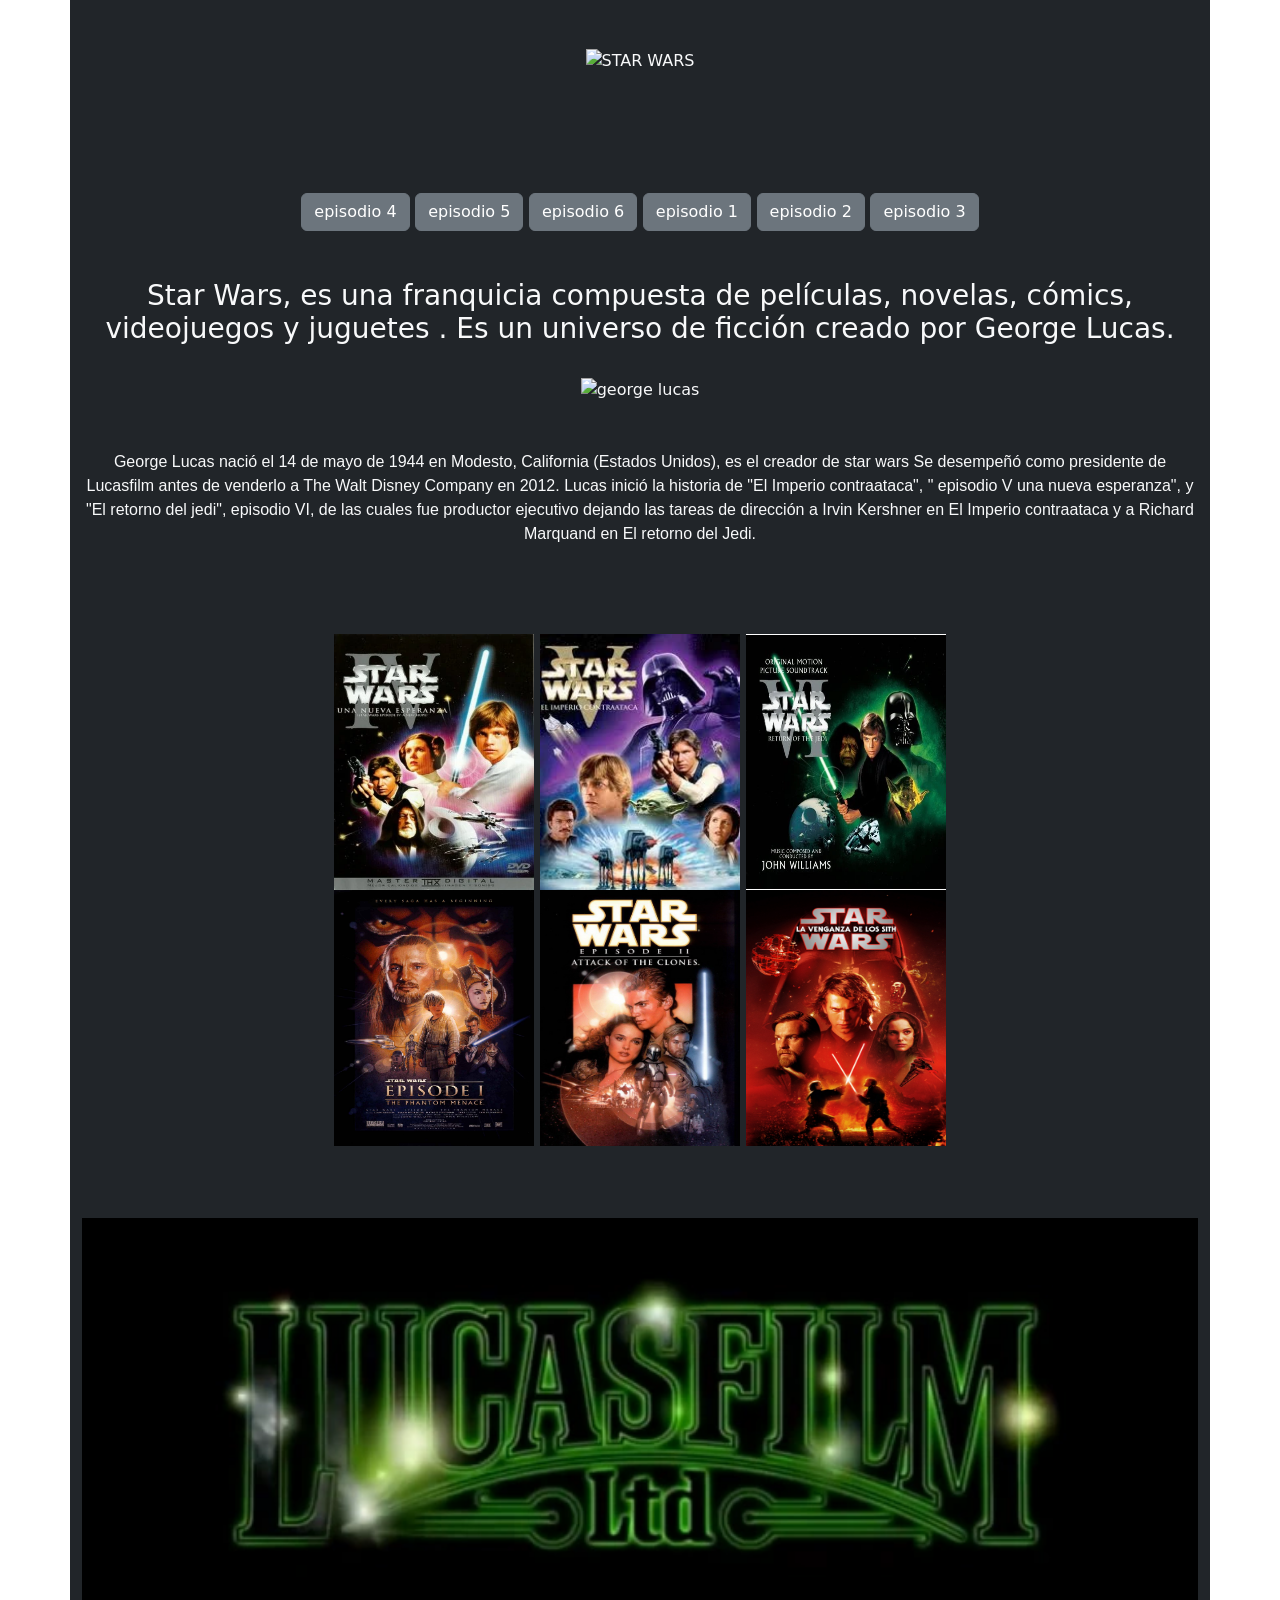
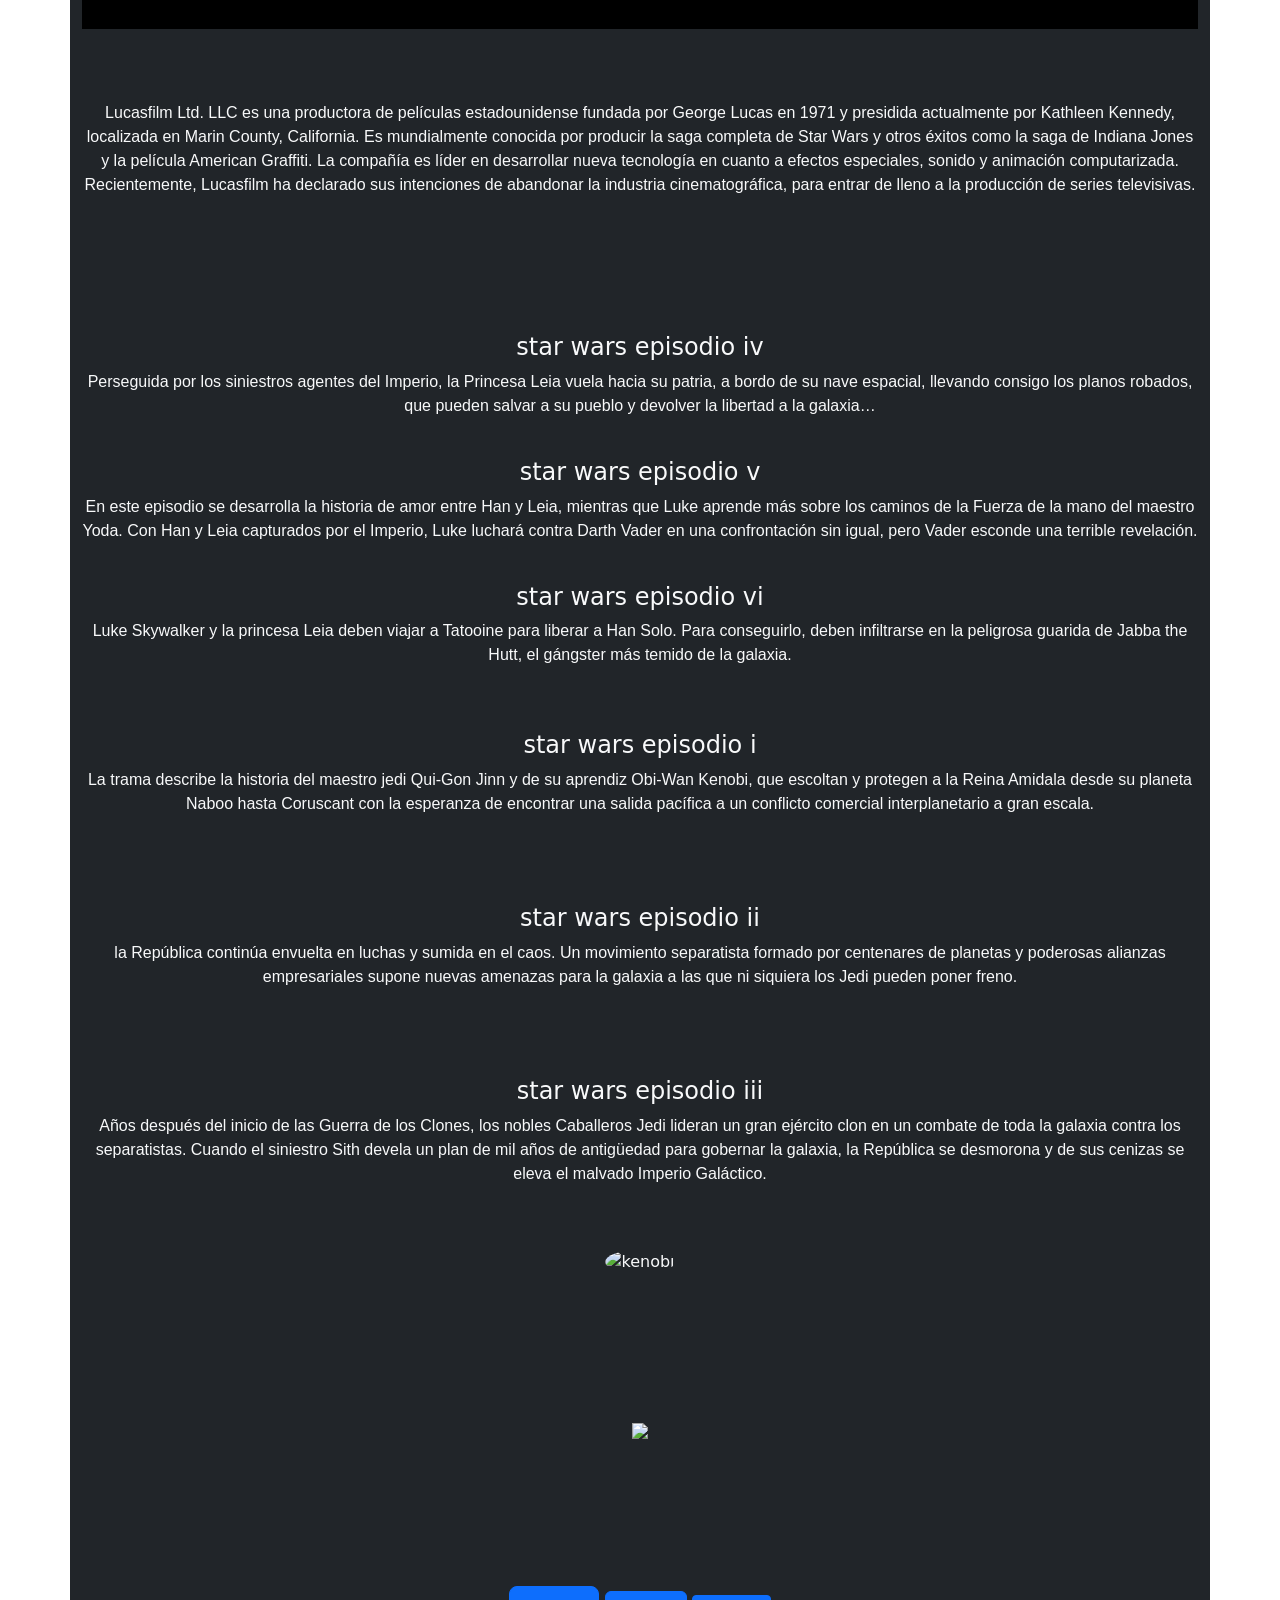
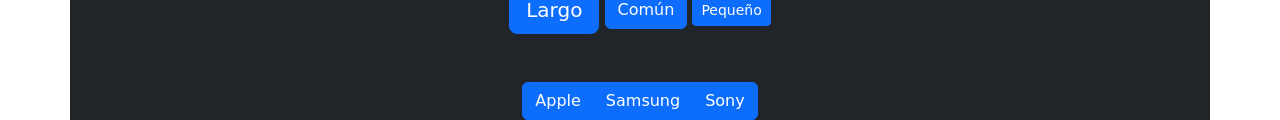
==== index.html @ 538a43fc "agregue html" ====
<!DOCTYPE html>
<html lang="en">
<head>
    <meta charset="UTF-8">
    <meta name="viewport" content="width=device-width, initial-scale=1.0">
    <title>Document</title>
    <link rel="stylesheet" href="estilos.css">
    <link href="https://cdn.jsdelivr.net/npm/bootstrap@5.2.0/dist/css/bootstrap.min.css" rel="stylesheet"
integrity="sha384-gH2yIJqKdNHPEq0n4Mqa/HGKIhSkIHeL5AyhkYV8i59U5AR6csBvApHHNl/vI1Bx" crossorigin="anonymous">
<meta name="viewport" content="width=device-width, initial-scale=1">
</head>
<body>
<div class="container pt-5 bg-dark text-light text-center">
   
<img src="https://upload.wikimedia.org/wikipedia/commons/thumb/6/6c/Star_Wars_Logo.svg/1024px-Star_Wars_Logo.svg.png" 
class="img-fluid" alt="STAR WARS" >
<br>
<br>
<br>
<br>
<br>
<br>

<b >
    <button type="button" class="btn btn-secondary">episodio 4</button>
    <button type="button" class="btn btn-secondary">episodio 5</button>
    <button type="button" class="btn btn-secondary">episodio 6</button>
    <button type="button" class="btn btn-secondary">episodio 1</button>
    <button type="button" class="btn btn-secondary">episodio 2</button>
    <button type="button" class="btn btn-secondary">episodio 3</button>
</b>
<br>
<br>
<br>

<h3 >Star Wars, es una franquicia compuesta de películas, novelas, cómics, videojuegos y juguetes . Es un universo de ficción creado por George Lucas.</h3>
<br>      
<img src="https://culturageek.com.ar/wp-content/uploads/2020/11/Star-Wars-Lucas.jpg "
       width="90%" alt="george lucas">
<br>
<br>
<br>
<p > George Lucas nació el 14 de mayo de 1944 en Modesto, California (Estados Unidos),
           es el creador de star wars Se desempeñó como presidente
             de Lucasfilm antes de venderlo a The Walt Disney Company en 2012.
             Lucas inició la historia de "El Imperio contraataca", "
             episodio V una nueva esperanza", 
             y "El retorno del jedi", episodio VI, de las cuales fue productor ejecutivo
              dejando las tareas de dirección a Irvin Kershner en El Imperio contraataca 
              y a Richard Marquand en El retorno del Jedi.    
</p>
       
       
<br>
<br>
<br>

<b>
<img src="img/episodio 4.webp"  height="256px"  width="200px" alt="">
   <img src="img/episodio 5.webp" height="256px" width="200px" alt="episodio 5">
   <img src="img/episodio 6.webp" height="256px" width="200px" alt="episodio 6">
   <br>
   <img src="img/episodio 1.jpg" height="256px" width="200px" alt="episodio 1">
   <img src="img/episodio 2.jpg" height="256px" width="200px" alt="episodio 2">
   <img src="img/episodio 3.jpg" height="256px" width="200px" alt="episodio 3">
</b>
<br>
<br>
<br>

<br>
<img src="img/Lucasfilm_logo.webp" width="100%" alt="">
<br> <br> <br> <br> 
<p>Lucasfilm Ltd. LLC es una productora de películas estadounidense fundada por George Lucas en 1971 y presidida actualmente por Kathleen Kennedy, localizada en Marin County, California.

    Es mundialmente conocida por producir la saga completa de Star Wars y otros éxitos como la saga de Indiana Jones y la película American Graffiti.
    
    La compañía es líder en desarrollar nueva tecnología en cuanto a efectos especiales, sonido y animación computarizada.
    
    Recientemente, Lucasfilm ha declarado sus intenciones de abandonar la industria cinematográfica, para entrar de lleno a la producción de series televisivas.</p>
<br>
<br>

<br>
<br>
<br>
<h4>star wars episodio iv </h4>
<p> Perseguida por los siniestros agentes del Imperio, la Princesa Leia vuela hacia su patria, a bordo de su nave espacial, llevando consigo los planos robados, que pueden salvar a su pueblo y devolver la libertad a la galaxia… </p>
<br>
<h4>star wars episodio v</h4>
<p>En este episodio se desarrolla la historia de amor entre Han y Leia, mientras que Luke aprende más sobre los caminos de la Fuerza de la mano del maestro Yoda. Con Han y Leia capturados por el Imperio, Luke luchará contra Darth Vader en una confrontación sin igual, pero Vader esconde una terrible revelación.</p>
<br>
<h4>star wars episodio vi</h4>
<p>Luke Skywalker y la princesa Leia deben viajar a Tatooine para liberar a Han Solo. Para conseguirlo, deben infiltrarse en la peligrosa guarida de Jabba the Hutt, el gángster más temido de la galaxia.</p>
<br>
<br>
<h4>star wars episodio i</h4>
<p>La trama describe la historia del maestro jedi Qui-Gon Jinn y de su aprendiz Obi-Wan Kenobi, que escoltan y protegen a la Reina Amidala desde su planeta Naboo hasta Coruscant con la esperanza de encontrar una salida pacífica a un conflicto comercial interplanetario a gran escala.</p>
<br>
<br><br>
<h4>star wars episodio ii</h4>
<p>la República continúa envuelta en luchas y sumida en el caos. Un movimiento separatista formado por centenares de planetas y poderosas alianzas empresariales supone nuevas amenazas para la galaxia a las que ni siquiera los Jedi pueden poner freno.</p>
<br>
<br>
<br>
<h4>star wars episodio iii</h4>
<p>Años después del inicio de las Guerra de los Clones, los nobles Caballeros Jedi lideran un gran ejército clon en un combate de toda la galaxia contra los separatistas. Cuando el siniestro Sith devela un plan 
    de mil años de antigüedad para gobernar la galaxia, la República se desmorona y 
    de sus cenizas se eleva el malvado Imperio Galáctico.</p>
<br>
<br>
    <img src="https://img.asmedia.epimg.net/resizer/CPE68kBPuXF8k59iq135FjLdz0k=/644x0/cloudfront-eu-central-1.images.arcpublishing.com/diarioas/JWBGFASIPNOLJABVIVOTERIE7E.jpg"
     class="rounded-circle" width="80%"
alt=" kenobi">
<br>
<br><br>
<br>
<br>
<br>

<br>
<img src="https://depor.com/resizer/RGHXpBo6i4GTKx8k5a6X6E4cIr0=/580x330/smart/filters:format(jpeg):quality(90)/cloudfront-us-east-1.images.arcpublishing.com/elcomercio/Z5REFXCPWNCW7GRJL2CXRNKWEE.jpg"
class="img-fluid">
<br>
<br>
<br>
<br>


<br>
<br>
<br>
<button type="button" class="btn btn-primary btn-lg">Largo</button>
<button type="button" class="btn btn-primary">Común</button>
<button type="button" class="btn btn-primary btn-sm">Pequeño</button>
<br>
<br>
<br>

<div class="btn-group">
    <button type="button" class="btn btn-primary">Apple</button>
    <button type="button" class="btn btn-primary">Samsung</button>
    <button type="button" class="btn btn-primary">Sony</button>
    </div>
</div>
<script src="https://cdn.jsdelivr.net/npm/bootstrap@5.2.0/dist/js/bootstrap.bundle.min.js"
integrity="sha384-A3rJD856KowSb7dwlZdYEkO39Gagi7vIsF0jrRAoQmDKKtQBHUuLZ9AsSv4jD4Xa" crossorigin="anonymous"></script>
</body>
</html>
---- estilos.css ----
p{
    font-size: 16px;
    font-family: 'Lucida Sans', 'Lucida Sans Regular', 'Lucida Grande', 'Lucida Sans Unicode', Geneva, Verdana, sans-serif;
}
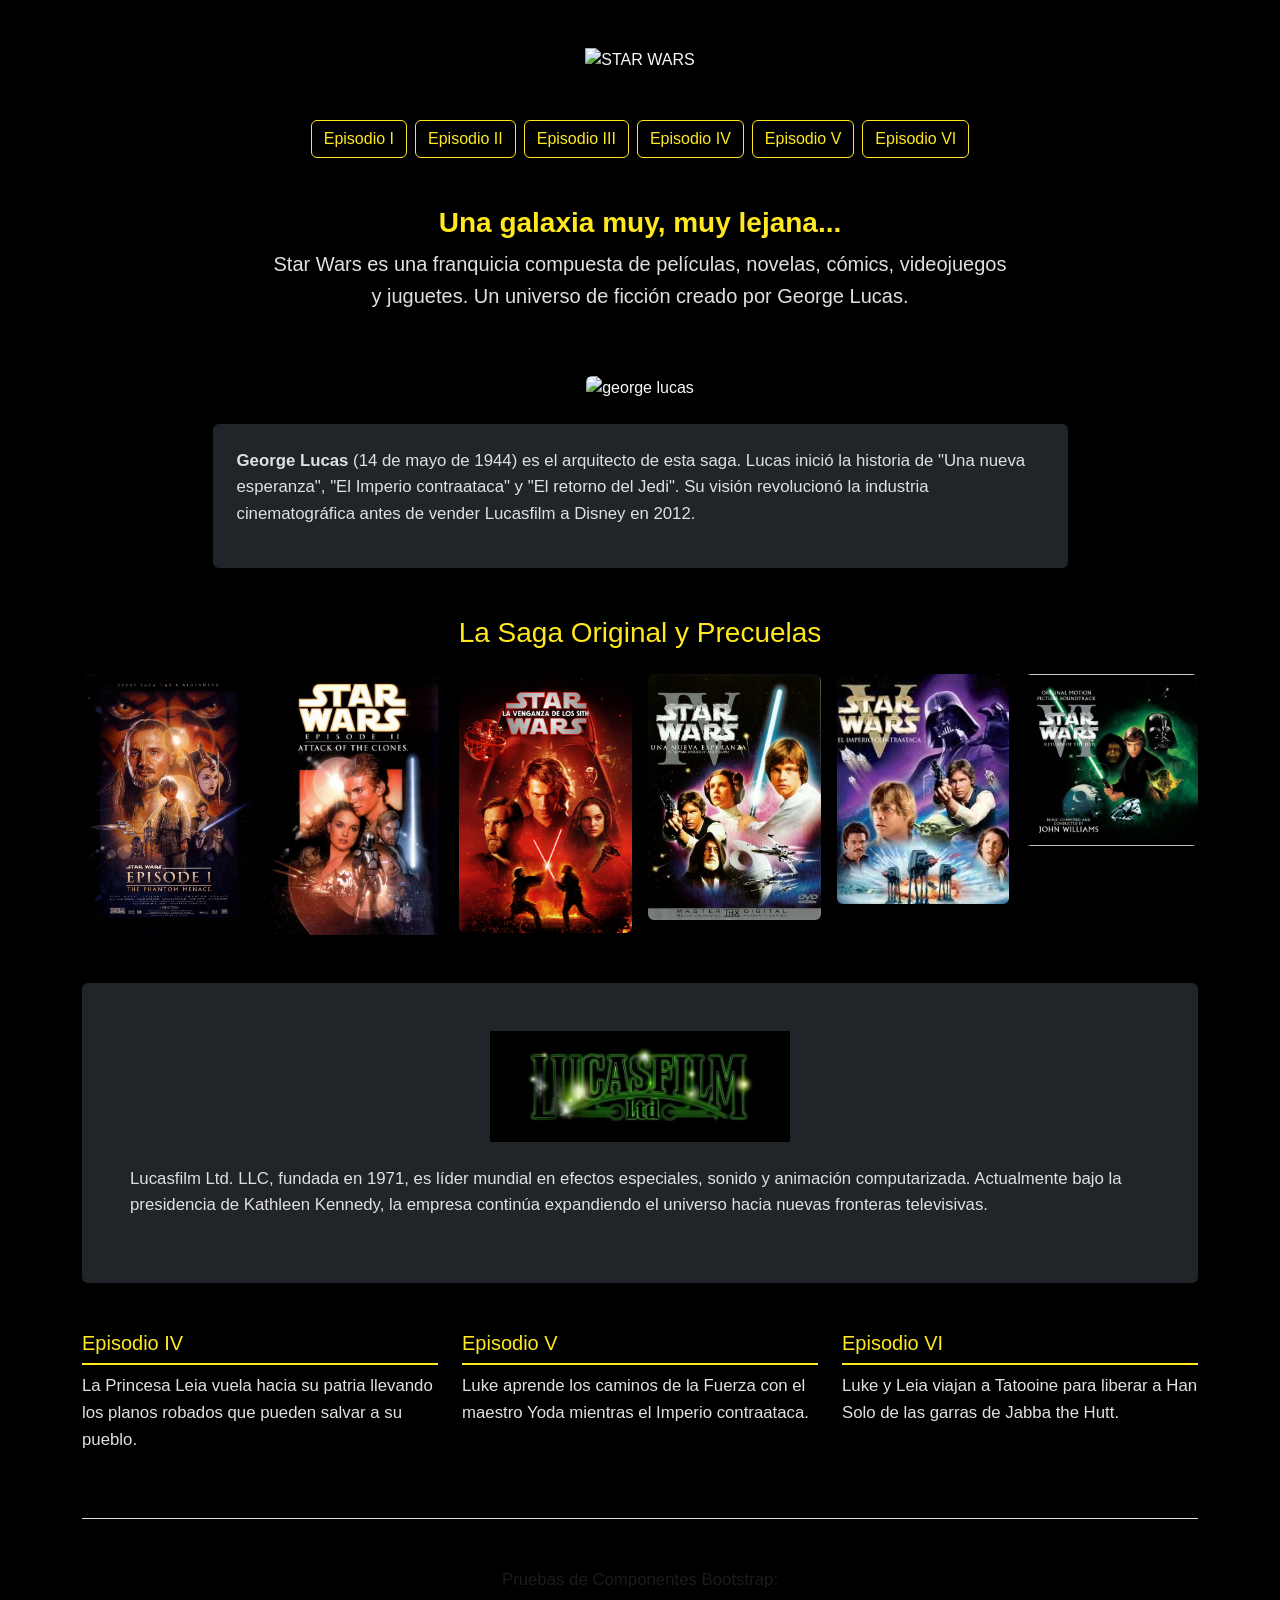
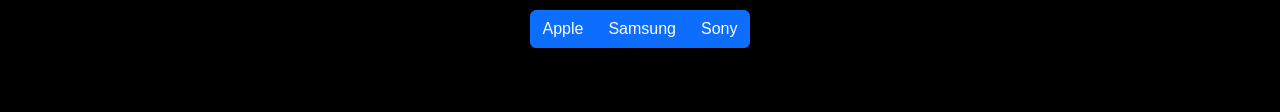
==== commit 3f691e32: "Update index.html" ====
--- a/index.html
+++ b/index.html
@@ -1,149 +1,84 @@
 <!DOCTYPE html>
-<html lang="en">
+<html lang="es">
 <head>
     <meta charset="UTF-8">
     <meta name="viewport" content="width=device-width, initial-scale=1.0">
-    <title>Document</title>
+    <title>Star Wars Fan Page - Oviri Alegbe</title>
+    <link href="https://cdn.jsdelivr.net/npm/bootstrap@5.2.0/dist/css/bootstrap.min.css" rel="stylesheet" integrity="sha384-gH2yIJqKdNHPEq0n4Mqa/HGKIhSkIHeL5AyhkYV8i59U5AR6csBvApHHNl/vI1Bx" crossorigin="anonymous">
     <link rel="stylesheet" href="estilos.css">
-    <link href="https://cdn.jsdelivr.net/npm/bootstrap@5.2.0/dist/css/bootstrap.min.css" rel="stylesheet"
-integrity="sha384-gH2yIJqKdNHPEq0n4Mqa/HGKIhSkIHeL5AyhkYV8i59U5AR6csBvApHHNl/vI1Bx" crossorigin="anonymous">
-<meta name="viewport" content="width=device-width, initial-scale=1">
 </head>
-<body>
-<div class="container pt-5 bg-dark text-light text-center">
-   
-<img src="https://upload.wikimedia.org/wikipedia/commons/thumb/6/6c/Star_Wars_Logo.svg/1024px-Star_Wars_Logo.svg.png" 
-class="img-fluid" alt="STAR WARS" >
-<br>
-<br>
-<br>
-<br>
-<br>
-<br>
+<body class="bg-black text-light">
 
-<b >
-    <button type="button" class="btn btn-secondary">episodio 4</button>
-    <button type="button" class="btn btn-secondary">episodio 5</button>
-    <button type="button" class="btn btn-secondary">episodio 6</button>
-    <button type="button" class="btn btn-secondary">episodio 1</button>
-    <button type="button" class="btn btn-secondary">episodio 2</button>
-    <button type="button" class="btn btn-secondary">episodio 3</button>
-</b>
-<br>
-<br>
-<br>
+<div class="container py-5 text-center">
+    <img src="https://upload.wikimedia.org/wikipedia/commons/thumb/6/6c/Star_Wars_Logo.svg/1024px-Star_Wars_Logo.svg.png" 
+         class="img-fluid mb-5" alt="STAR WARS" style="max-height: 200px;">
 
-<h3 >Star Wars, es una franquicia compuesta de películas, novelas, cómics, videojuegos y juguetes . Es un universo de ficción creado por George Lucas.</h3>
-<br>      
-<img src="https://culturageek.com.ar/wp-content/uploads/2020/11/Star-Wars-Lucas.jpg "
-       width="90%" alt="george lucas">
-<br>
-<br>
-<br>
-<p > George Lucas nació el 14 de mayo de 1944 en Modesto, California (Estados Unidos),
-           es el creador de star wars Se desempeñó como presidente
-             de Lucasfilm antes de venderlo a The Walt Disney Company en 2012.
-             Lucas inició la historia de "El Imperio contraataca", "
-             episodio V una nueva esperanza", 
-             y "El retorno del jedi", episodio VI, de las cuales fue productor ejecutivo
-              dejando las tareas de dirección a Irvin Kershner en El Imperio contraataca 
-              y a Richard Marquand en El retorno del Jedi.    
-</p>
-       
-       
-<br>
-<br>
-<br>
+    <div class="d-flex flex-wrap justify-content-center gap-2 mb-5">
+        <button type="button" class="btn btn-outline-warning">Episodio I</button>
+        <button type="button" class="btn btn-outline-warning">Episodio II</button>
+        <button type="button" class="btn btn-outline-warning">Episodio III</button>
+        <button type="button" class="btn btn-outline-warning">Episodio IV</button>
+        <button type="button" class="btn btn-outline-warning">Episodio V</button>
+        <button type="button" class="btn btn-outline-warning">Episodio VI</button>
+    </div>
 
-<b>
-<img src="img/episodio 4.webp"  height="256px"  width="200px" alt="">
-   <img src="img/episodio 5.webp" height="256px" width="200px" alt="episodio 5">
-   <img src="img/episodio 6.webp" height="256px" width="200px" alt="episodio 6">
-   <br>
-   <img src="img/episodio 1.jpg" height="256px" width="200px" alt="episodio 1">
-   <img src="img/episodio 2.jpg" height="256px" width="200px" alt="episodio 2">
-   <img src="img/episodio 3.jpg" height="256px" width="200px" alt="episodio 3">
-</b>
-<br>
-<br>
-<br>
+    <div class="row justify-content-center mb-5">
+        <div class="col-md-8">
+            <h3 class="fw-bold text-warning">Una galaxia muy, muy lejana...</h3>
+            <p class="lead">Star Wars es una franquicia compuesta de películas, novelas, cómics, videojuegos y juguetes. Un universo de ficción creado por George Lucas.</p>
+        </div>
+    </div>
 
-<br>
-<img src="img/Lucasfilm_logo.webp" width="100%" alt="">
-<br> <br> <br> <br> 
-<p>Lucasfilm Ltd. LLC es una productora de películas estadounidense fundada por George Lucas en 1971 y presidida actualmente por Kathleen Kennedy, localizada en Marin County, California.
+    <div class="mb-5">
+        <img src="https://culturageek.com.ar/wp-content/uploads/2020/11/Star-Wars-Lucas.jpg" 
+             class="img-fluid rounded shadow-lg mb-4" style="width: 80%;" alt="george lucas">
+        <div class="row justify-content-center">
+            <div class="col-md-9 text-start bg-dark p-4 rounded">
+                <p><strong>George Lucas</strong> (14 de mayo de 1944) es el arquitecto de esta saga. Lucas inició la historia de "Una nueva esperanza", "El Imperio contraataca" y "El retorno del Jedi". Su visión revolucionó la industria cinematográfica antes de vender Lucasfilm a Disney en 2012.</p>
+            </div>
+        </div>
+    </div>
 
-    Es mundialmente conocida por producir la saga completa de Star Wars y otros éxitos como la saga de Indiana Jones y la película American Graffiti.
-    
-    La compañía es líder en desarrollar nueva tecnología en cuanto a efectos especiales, sonido y animación computarizada.
-    
-    Recientemente, Lucasfilm ha declarado sus intenciones de abandonar la industria cinematográfica, para entrar de lleno a la producción de series televisivas.</p>
-<br>
-<br>
+    <h3 class="text-warning mb-4">La Saga Original y Precuelas</h3>
+    <div class="row g-3 mb-5">
+        <div class="col-6 col-md-4 col-lg-2"><img src="img/episodio 1.jpg" class="img-fluid rounded" alt="Episodio 1"></div>
+        <div class="col-6 col-md-4 col-lg-2"><img src="img/episodio 2.jpg" class="img-fluid rounded" alt="Episodio 2"></div>
+        <div class="col-6 col-md-4 col-lg-2"><img src="img/episodio 3.jpg" class="img-fluid rounded" alt="Episodio 3"></div>
+        <div class="col-6 col-md-4 col-lg-2"><img src="img/episodio 4.webp" class="img-fluid rounded" alt="Episodio 4"></div>
+        <div class="col-6 col-md-4 col-lg-2"><img src="img/episodio 5.webp" class="img-fluid rounded" alt="Episodio 5"></div>
+        <div class="col-6 col-md-4 col-lg-2"><img src="img/episodio 6.webp" class="img-fluid rounded" alt="Episodio 6"></div>
+    </div>
 
-<br>
-<br>
-<br>
-<h4>star wars episodio iv </h4>
-<p> Perseguida por los siniestros agentes del Imperio, la Princesa Leia vuela hacia su patria, a bordo de su nave espacial, llevando consigo los planos robados, que pueden salvar a su pueblo y devolver la libertad a la galaxia… </p>
-<br>
-<h4>star wars episodio v</h4>
-<p>En este episodio se desarrolla la historia de amor entre Han y Leia, mientras que Luke aprende más sobre los caminos de la Fuerza de la mano del maestro Yoda. Con Han y Leia capturados por el Imperio, Luke luchará contra Darth Vader en una confrontación sin igual, pero Vader esconde una terrible revelación.</p>
-<br>
-<h4>star wars episodio vi</h4>
-<p>Luke Skywalker y la princesa Leia deben viajar a Tatooine para liberar a Han Solo. Para conseguirlo, deben infiltrarse en la peligrosa guarida de Jabba the Hutt, el gángster más temido de la galaxia.</p>
-<br>
-<br>
-<h4>star wars episodio i</h4>
-<p>La trama describe la historia del maestro jedi Qui-Gon Jinn y de su aprendiz Obi-Wan Kenobi, que escoltan y protegen a la Reina Amidala desde su planeta Naboo hasta Coruscant con la esperanza de encontrar una salida pacífica a un conflicto comercial interplanetario a gran escala.</p>
-<br>
-<br><br>
-<h4>star wars episodio ii</h4>
-<p>la República continúa envuelta en luchas y sumida en el caos. Un movimiento separatista formado por centenares de planetas y poderosas alianzas empresariales supone nuevas amenazas para la galaxia a las que ni siquiera los Jedi pueden poner freno.</p>
-<br>
-<br>
-<br>
-<h4>star wars episodio iii</h4>
-<p>Años después del inicio de las Guerra de los Clones, los nobles Caballeros Jedi lideran un gran ejército clon en un combate de toda la galaxia contra los separatistas. Cuando el siniestro Sith devela un plan 
-    de mil años de antigüedad para gobernar la galaxia, la República se desmorona y 
-    de sus cenizas se eleva el malvado Imperio Galáctico.</p>
-<br>
-<br>
-    <img src="https://img.asmedia.epimg.net/resizer/CPE68kBPuXF8k59iq135FjLdz0k=/644x0/cloudfront-eu-central-1.images.arcpublishing.com/diarioas/JWBGFASIPNOLJABVIVOTERIE7E.jpg"
-     class="rounded-circle" width="80%"
-alt=" kenobi">
-<br>
-<br><br>
-<br>
-<br>
-<br>
+    <div class="bg-dark p-5 rounded mb-5">
+        <img src="img/Lucasfilm_logo.webp" class="img-fluid mb-4" style="max-width: 300px;" alt="Lucasfilm">
+        <p class="text-start">Lucasfilm Ltd. LLC, fundada en 1971, es líder mundial en efectos especiales, sonido y animación computarizada. Actualmente bajo la presidencia de Kathleen Kennedy, la empresa continúa expandiendo el universo hacia nuevas fronteras televisivas.</p>
+    </div>
 
-<br>
-<img src="https://depor.com/resizer/RGHXpBo6i4GTKx8k5a6X6E4cIr0=/580x330/smart/filters:format(jpeg):quality(90)/cloudfront-us-east-1.images.arcpublishing.com/elcomercio/Z5REFXCPWNCW7GRJL2CXRNKWEE.jpg"
-class="img-fluid">
-<br>
-<br>
-<br>
-<br>
+    <div class="row text-start g-4 mb-5">
+        <div class="col-md-4">
+            <h5 class="text-warning border-bottom pb-2">Episodio IV</h5>
+            <p>La Princesa Leia vuela hacia su patria llevando los planos robados que pueden salvar a su pueblo.</p>
+        </div>
+        <div class="col-md-4">
+            <h5 class="text-warning border-bottom pb-2">Episodio V</h5>
+            <p>Luke aprende los caminos de la Fuerza con el maestro Yoda mientras el Imperio contraataca.</p>
+        </div>
+        <div class="col-md-4">
+            <h5 class="text-warning border-bottom pb-2">Episodio VI</h5>
+            <p>Luke y Leia viajan a Tatooine para liberar a Han Solo de las garras de Jabba the Hutt.</p>
+        </div>
+    </div>
 
-
-<br>
-<br>
-<br>
-<button type="button" class="btn btn-primary btn-lg">Largo</button>
-<button type="button" class="btn btn-primary">Común</button>
-<button type="button" class="btn btn-primary btn-sm">Pequeño</button>
-<br>
-<br>
-<br>
-
-<div class="btn-group">
-    <button type="button" class="btn btn-primary">Apple</button>
-    <button type="button" class="btn btn-primary">Samsung</button>
-    <button type="button" class="btn btn-primary">Sony</button>
+    <div class="border-top pt-5">
+        <p class="text-muted">Pruebas de Componentes Bootstrap:</p>
+        <div class="btn-group mb-3">
+            <button type="button" class="btn btn-primary">Apple</button>
+            <button type="button" class="btn btn-primary">Samsung</button>
+            <button type="button" class="btn btn-primary">Sony</button>
+        </div>
     </div>
 </div>
-<script src="https://cdn.jsdelivr.net/npm/bootstrap@5.2.0/dist/js/bootstrap.bundle.min.js"
-integrity="sha384-A3rJD856KowSb7dwlZdYEkO39Gagi7vIsF0jrRAoQmDKKtQBHUuLZ9AsSv4jD4Xa" crossorigin="anonymous"></script>
+
+<script src="https://cdn.jsdelivr.net/npm/bootstrap@5.2.0/dist/js/bootstrap.bundle.min.js" integrity="sha384-A3rJD856KowSb7dwlZdYEkO39Gagi7vIsF0jrRAoQmDKKtQBHUuLZ9AsSv4jD4Xa" crossorigin="anonymous"></script>
 </body>
-</html>+</html>
--- a/estilos.css
+++ b/estilos.css
@@ -1,4 +1,46 @@
-p{
-    font-size: 16px;
-    font-family: 'Lucida Sans', 'Lucida Sans Regular', 'Lucida Grande', 'Lucida Sans Unicode', Geneva, Verdana, sans-serif;
-}+/* Estilos personalizados para Star Wars Fan Page */
+
+body {
+    /* Usamos un color negro puro para el fondo tipo cine */
+    background-color: #000000; 
+    color: #ffffff;
+    font-family: 'Segoe UI', Roboto, Helvetica, Arial, sans-serif;
+}
+
+p {
+    font-size: 1.05rem;
+    line-height: 1.6;
+    color: #e0e0e0;
+    /* Eliminamos la fuente Lucida Sans para usar una más moderna y legible */
+}
+
+/* Efecto para las imágenes de los posters */
+img {
+    transition: transform 0.3s ease;
+}
+
+img:hover {
+    transform: scale(1.05); /* Las imágenes se agrandan un poquito al pasar el mouse */
+    filter: brightness(1.2);
+}
+
+/* Color amarillo clásico de Star Wars para los títulos */
+.text-warning {
+    color: #ffe81f !important;
+}
+
+/* Bordes para los botones de episodios */
+.btn-outline-warning {
+    color: #ffe81f;
+    border-color: #ffe81f;
+}
+
+.btn-outline-warning:hover {
+    background-color: #ffe81f;
+    color: #000;
+}
+
+/* Separador visual */
+.border-bottom {
+    border-bottom: 2px solid #ffe81f !important;
+}
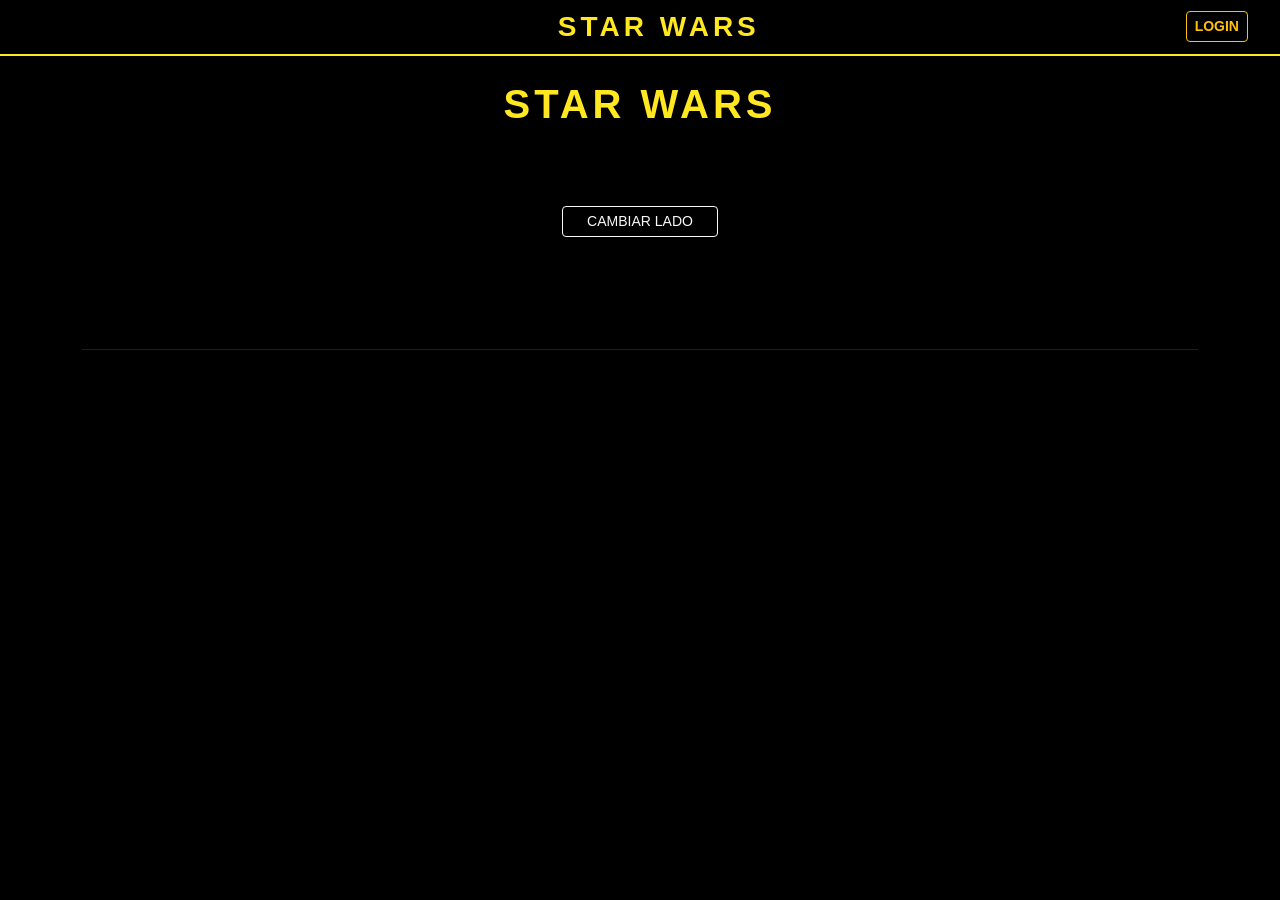
==== commit d94ef527: "Update index.html" ====
--- a/index.html
+++ b/index.html
@@ -3,82 +3,65 @@
 <head>
     <meta charset="UTF-8">
     <meta name="viewport" content="width=device-width, initial-scale=1.0">
-    <title>Star Wars Fan Page - Oviri Alegbe</title>
-    <link href="https://cdn.jsdelivr.net/npm/bootstrap@5.2.0/dist/css/bootstrap.min.css" rel="stylesheet" integrity="sha384-gH2yIJqKdNHPEq0n4Mqa/HGKIhSkIHeL5AyhkYV8i59U5AR6csBvApHHNl/vI1Bx" crossorigin="anonymous">
-    <link rel="stylesheet" href="estilos.css">
+    <title>Star Wars Project - Oviri</title>
+    <link href="https://cdn.jsdelivr.net/npm/bootstrap@5.2.0/dist/css/bootstrap.min.css" rel="stylesheet">
+    <style>
+        :root { --accent: #ffe81f; --bg: #000; }
+        body { background-color: var(--bg); color: #fff; scroll-behavior: smooth; transition: 0.8s; font-family: 'Arial', sans-serif; }
+        
+        /* TEMAS */
+        body.sith { --accent: #ff0000; box-shadow: inset 0 0 150px #600; }
+        body.jedi { --accent: #00a2ff; box-shadow: inset 0 0 150px #004; }
+        body.classic { --accent: #ffe81f; }
+
+        .navbar { border-bottom: 2px solid var(--accent); background: #000; padding: 10px 20px; }
+        .text-starwars { color: var(--accent); font-weight: bold; letter-spacing: 4px; text-transform: uppercase; }
+        
+        /* TRIÁNGULO MULTIMEDIA */
+        .grid-triangulo { display: flex; flex-direction: column; align-items: center; gap: 20px; margin-top: 30px; }
+        .fila-unica { width: 40%; min-width: 300px; }
+        .fila-doble { display: flex; gap: 20px; width: 85%; justify-content: center; flex-wrap: wrap; }
+
+        .media-box { 
+            width: 100%; aspect-ratio: 16/9; border: 2px solid var(--accent); 
+            border-radius: 12px; overflow: hidden; background: #111; cursor: pointer; transition: 0.4s;
+        }
+        .media-box img, .media-box video { width: 100%; height: 100%; object-fit: cover; }
+        
+        /* MODO PROGRAMADOR */
+        #modoProg { 
+            color: #00ff00; font-family: monospace; font-size: 0.75rem; 
+            position: fixed; bottom: 20px; left: 20px; 
+            background: rgba(0,0,0,0.8); padding: 10px; border: 1px solid #00ff00; z-index: 1000;
+        }
+
+        .btn-salir { color: #ff4444; border: none; background: none; font-size: 0.8rem; cursor: pointer; opacity: 0.5; }
+    </style>
 </head>
-<body class="bg-black text-light">
+<body onload="arrancarPagina()" class="classic">
 
-<div class="container py-5 text-center">
-    <img src="https://upload.wikimedia.org/wikipedia/commons/thumb/6/6c/Star_Wars_Logo.svg/1024px-Star_Wars_Logo.svg.png" 
-         class="img-fluid mb-5" alt="STAR WARS" style="max-height: 200px;">
-
-    <div class="d-flex flex-wrap justify-content-center gap-2 mb-5">
-        <button type="button" class="btn btn-outline-warning">Episodio I</button>
-        <button type="button" class="btn btn-outline-warning">Episodio II</button>
-        <button type="button" class="btn btn-outline-warning">Episodio III</button>
-        <button type="button" class="btn btn-outline-warning">Episodio IV</button>
-        <button type="button" class="btn btn-outline-warning">Episodio V</button>
-        <button type="button" class="btn btn-outline-warning">Episodio VI</button>
-    </div>
-
-    <div class="row justify-content-center mb-5">
-        <div class="col-md-8">
-            <h3 class="fw-bold text-warning">Una galaxia muy, muy lejana...</h3>
-            <p class="lead">Star Wars es una franquicia compuesta de películas, novelas, cómics, videojuegos y juguetes. Un universo de ficción creado por George Lucas.</p>
-        </div>
-    </div>
-
-    <div class="mb-5">
-        <img src="https://culturageek.com.ar/wp-content/uploads/2020/11/Star-Wars-Lucas.jpg" 
-             class="img-fluid rounded shadow-lg mb-4" style="width: 80%;" alt="george lucas">
-        <div class="row justify-content-center">
-            <div class="col-md-9 text-start bg-dark p-4 rounded">
-                <p><strong>George Lucas</strong> (14 de mayo de 1944) es el arquitecto de esta saga. Lucas inició la historia de "Una nueva esperanza", "El Imperio contraataca" y "El retorno del Jedi". Su visión revolucionó la industria cinematográfica antes de vender Lucasfilm a Disney en 2012.</p>
+    <nav class="navbar sticky-top">
+        <div class="container-fluid d-flex justify-content-between align-items-center">
+            <div style="width: 100px;"></div>
+            <h3 class="text-starwars m-0" id="navTitle">STAR WARS</h3>
+            <div class="d-flex align-items-center">
+                <a href="login.html" id="btnAuth" class="btn btn-outline-warning btn-sm fw-bold">LOGIN</a>
+                <button id="xClose" onclick="cerrarSesionLocal()" class="btn-salir d-none ms-2">✖</button>
             </div>
         </div>
-    </div>
+    </nav>
 
-    <h3 class="text-warning mb-4">La Saga Original y Precuelas</h3>
-    <div class="row g-3 mb-5">
-        <div class="col-6 col-md-4 col-lg-2"><img src="img/episodio 1.jpg" class="img-fluid rounded" alt="Episodio 1"></div>
-        <div class="col-6 col-md-4 col-lg-2"><img src="img/episodio 2.jpg" class="img-fluid rounded" alt="Episodio 2"></div>
-        <div class="col-6 col-md-4 col-lg-2"><img src="img/episodio 3.jpg" class="img-fluid rounded" alt="Episodio 3"></div>
-        <div class="col-6 col-md-4 col-lg-2"><img src="img/episodio 4.webp" class="img-fluid rounded" alt="Episodio 4"></div>
-        <div class="col-6 col-md-4 col-lg-2"><img src="img/episodio 5.webp" class="img-fluid rounded" alt="Episodio 5"></div>
-        <div class="col-6 col-md-4 col-lg-2"><img src="img/episodio 6.webp" class="img-fluid rounded" alt="Episodio 6"></div>
-    </div>
+    <div id="modoProg" class="d-none"></div>
 
-    <div class="bg-dark p-5 rounded mb-5">
-        <img src="img/Lucasfilm_logo.webp" class="img-fluid mb-4" style="max-width: 300px;" alt="Lucasfilm">
-        <p class="text-start">Lucasfilm Ltd. LLC, fundada en 1971, es líder mundial en efectos especiales, sonido y animación computarizada. Actualmente bajo la presidencia de Kathleen Kennedy, la empresa continúa expandiendo el universo hacia nuevas fronteras televisivas.</p>
-    </div>
+    <div class="container text-center py-4">
+        <h1 class="text-starwars mb-4" id="mainTitle">STAR WARS</h1>
 
-    <div class="row text-start g-4 mb-5">
-        <div class="col-md-4">
-            <h5 class="text-warning border-bottom pb-2">Episodio IV</h5>
-            <p>La Princesa Leia vuela hacia su patria llevando los planos robados que pueden salvar a su pueblo.</p>
+        <div class="grid-triangulo" id="mainContent"></div>
+
+        <div class="mt-5">
+            <button onclick="rotarTematica()" class="btn btn-outline-light btn-sm px-4">CAMBIAR LADO</button>
         </div>
-        <div class="col-md-4">
-            <h5 class="text-warning border-bottom pb-2">Episodio V</h5>
-            <p>Luke aprende los caminos de la Fuerza con el maestro Yoda mientras el Imperio contraataca.</p>
-        </div>
-        <div class="col-md-4">
-            <h5 class="text-warning border-bottom pb-2">Episodio VI</h5>
-            <p>Luke y Leia viajan a Tatooine para liberar a Han Solo de las garras de Jabba the Hutt.</p>
-        </div>
-    </div>
 
-    <div class="border-top pt-5">
-        <p class="text-muted">Pruebas de Componentes Bootstrap:</p>
-        <div class="btn-group mb-3">
-            <button type="button" class="btn btn-primary">Apple</button>
-            <button type="button" class="btn btn-primary">Samsung</button>
-            <button type="button" class="btn btn-primary">Sony</button>
-        </div>
-    </div>
-</div>
-
-<script src="https://cdn.jsdelivr.net/npm/bootstrap@5.2.0/dist/js/bootstrap.bundle.min.js" integrity="sha384-A3rJD856KowSb7dwlZdYEkO39Gagi7vIsF0jrRAoQmDKKtQBHUuLZ9AsSv4jD4Xa" crossorigin="anonymous"></script>
-</body>
-</html>
+        <div class="mt-5 pt-5">
+            <hr class="border-secondary">
+            <img src="
